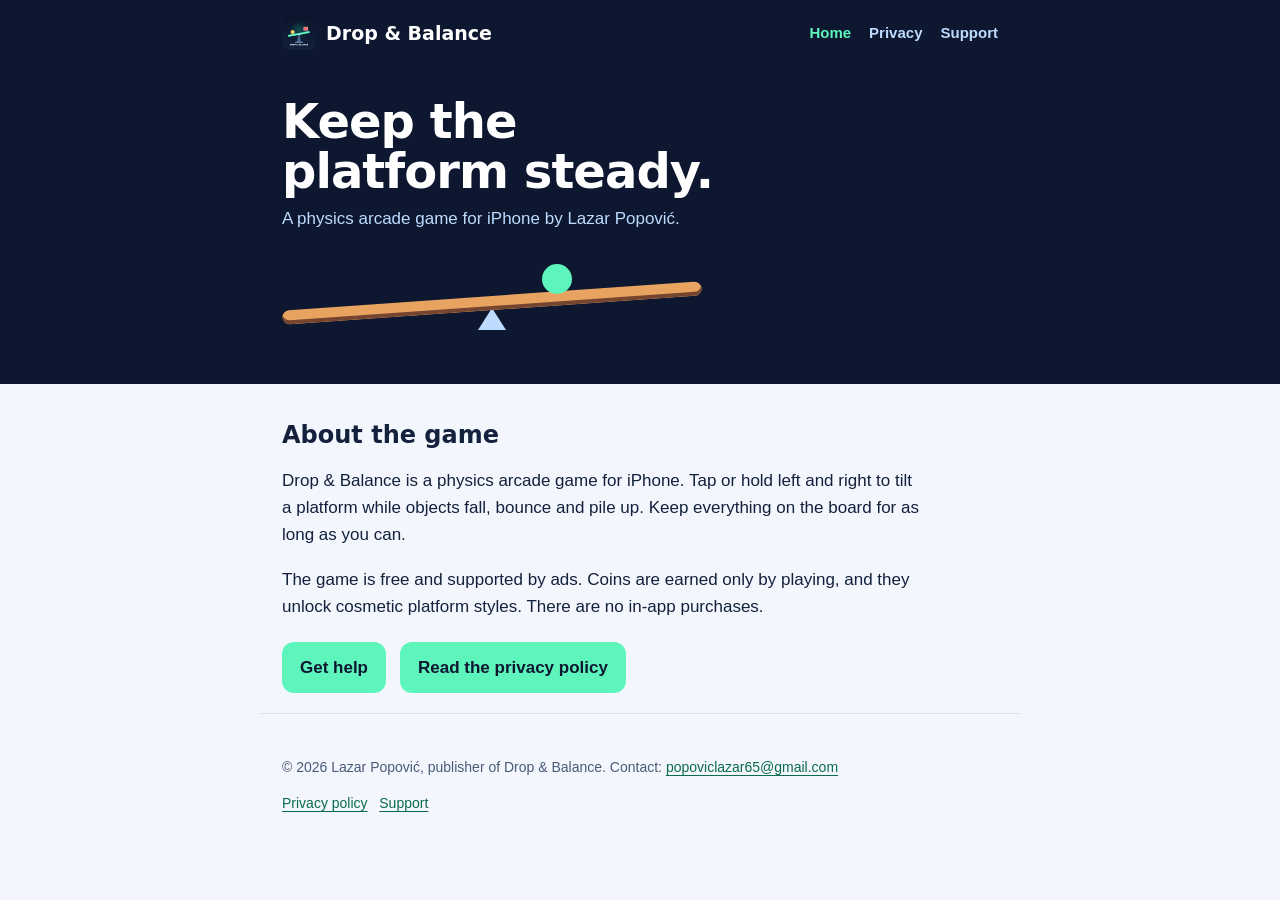
==== index.html @ 0477839e "Add files via upload" ====
<!DOCTYPE html>
<html lang="en">
<head>
<meta charset="utf-8">
<meta name="viewport" content="width=device-width, initial-scale=1, viewport-fit=cover">
<title>Drop & Balance – physics arcade game for iPhone</title>
<meta name="description" content="Drop & Balance is a free physics arcade game for iPhone. Keep the platform steady as objects fall.">
<link rel="icon" href="app-icon.png">
<link rel="apple-touch-icon" href="app-icon.png">
<link rel="stylesheet" href="style.css">
</head>
<body>
<header class="top">
  <div class="bar">
    <a class="brand" href=""><img src="app-icon.png" alt="">Drop &amp; Balance</a>
    <nav aria-label="Main"><a href="" aria-current="page">Home</a><a href="privacy/">Privacy</a><a href="support/">Support</a></nav>
  </div>
  <div class="hero">
    <h1>Keep the platform steady.</h1>
    <p>A physics arcade game for iPhone by Lazar Popović.</p>
    <div class="seesaw" aria-hidden="true"><div class="pivot"></div><div class="plank"></div><div class="ball"></div></div>
  </div>
</header>
<main>
<h2>About the game</h2>
<p>Drop &amp; Balance is a physics arcade game for iPhone. Tap or hold left and right to tilt a platform while objects fall, bounce and pile up. Keep everything on the board for as long as you can.</p>
<p>The game is free and supported by ads. Coins are earned only by playing, and they unlock cosmetic platform styles. There are no in-app purchases.</p>
<ul class="links">
  <li><a href="support/">Get help</a></li>
  <li><a href="privacy/">Read the privacy policy</a></li>
</ul>
</main>
<footer>
  <p>© 2026 Lazar Popović, publisher of Drop &amp; Balance. Contact: <a href="mailto:popoviclazar65@gmail.com">popoviclazar65@gmail.com</a></p>
  <p><a href="privacy/">Privacy policy</a> &nbsp; <a href="support/">Support</a></p>
</footer>
</body>
</html>
---- style.css ----
:root{
  --night:#0d1730; --deep:#142347; --mint:#5ef5bd; --ice:#bddbff; --wood:#e8a361; --edge:#76452f;
  --bg:#f3f7fd; --surface:#ffffff; --text:#14213d; --muted:#4a5a78; --line:#d6e0ef; --link:#0b6b4d;
  color-scheme:light dark;
}
@media (prefers-color-scheme:dark){
  :root{--bg:#0a1226; --surface:#111d3a; --text:#e9f0fb; --muted:#a9b9d3; --line:#22345c; --link:#5ef5bd;}
}
*{box-sizing:border-box}
html{-webkit-text-size-adjust:100%}
body{margin:0;background:var(--bg);color:var(--text);
  font:17px/1.6 -apple-system,BlinkMacSystemFont,"Segoe UI",Roboto,"Helvetica Neue",Arial,sans-serif}
a{color:var(--link);text-underline-offset:3px}
a:focus-visible{outline:3px solid var(--mint);outline-offset:2px;border-radius:3px}
.top{background:var(--night);color:#fff;padding:env(safe-area-inset-top,0) 0 0}
.bar{max-width:760px;margin:0 auto;padding:16px 22px;display:flex;align-items:center;gap:12px;flex-wrap:wrap}
.brand{display:flex;align-items:center;gap:10px;color:#fff;text-decoration:none;font-weight:800;
  font-family:ui-rounded,"SF Pro Rounded",-apple-system,system-ui,sans-serif;font-size:19px}
.brand img{width:34px;height:34px;border-radius:8px}
nav{margin-left:auto;display:flex;gap:18px}
nav a{color:var(--ice);text-decoration:none;font-weight:600;font-size:15px}
nav a[aria-current=page]{color:var(--mint)}
.hero{max-width:760px;margin:0 auto;padding:30px 22px 52px;position:relative;overflow:hidden}
.hero h1{margin:0 0 8px;font-family:ui-rounded,"SF Pro Rounded",-apple-system,system-ui,sans-serif;
  font-weight:900;font-size:clamp(32px,7vw,48px);line-height:1.05;letter-spacing:-.02em;color:#fff;max-width:14ch}
.hero p{margin:0;color:var(--ice);max-width:46ch}
/* The one memorable element: a tilted plank with a ball, like the game itself. */
.seesaw{position:relative;height:70px;margin-top:30px;max-width:420px}
.plank{position:absolute;left:0;right:0;top:34px;height:14px;border-radius:7px;background:var(--wood);
  box-shadow:inset 0 -4px 0 var(--edge);transform:rotate(-4deg);transform-origin:50% 50%}
.ball{position:absolute;top:2px;left:62%;width:30px;height:30px;border-radius:50%;background:var(--mint)}
.pivot{position:absolute;left:calc(50% - 14px);top:46px;width:0;height:0;border-left:14px solid transparent;
  border-right:14px solid transparent;border-bottom:22px solid var(--ice)}
@media (prefers-reduced-motion:no-preference){
  .plank{animation:tilt 5s ease-in-out infinite alternate}
  .ball{animation:roll 5s ease-in-out infinite alternate}
  @keyframes tilt{from{transform:rotate(-4deg)}to{transform:rotate(4deg)}}
  @keyframes roll{from{left:62%;top:2px}to{left:30%;top:2px}}
}
main{max-width:760px;margin:0 auto;padding:36px 22px 20px}
main h2{font-family:ui-rounded,"SF Pro Rounded",-apple-system,system-ui,sans-serif;font-size:24px;
  line-height:1.25;margin:40px 0 10px}
main h2:first-child{margin-top:0}
main h3{font-size:18px;margin:24px 0 4px}
main p,main li{max-width:68ch}
.meta{color:var(--muted);font-size:15px}
.contact{background:var(--surface);border:1px solid var(--line);border-left:6px solid var(--wood);
  border-radius:10px;padding:18px 20px;margin:8px 0 28px}
.contact strong{display:block;font-size:19px}
.table-wrap{overflow-x:auto;margin:12px 0}
table{border-collapse:collapse;width:100%;font-size:15px;background:var(--surface)}
th,td{text-align:left;vertical-align:top;padding:10px 12px;border:1px solid var(--line)}
th{background:var(--deep);color:#fff;font-weight:700}
details{border-bottom:1px solid var(--line);padding:14px 0}
summary{cursor:pointer;font-weight:700;font-size:18px}
details p{margin:8px 0 0}
footer{max-width:760px;margin:0 auto;padding:28px 22px calc(36px + env(safe-area-inset-bottom,0));
  color:var(--muted);font-size:14px;border-top:1px solid var(--line)}
.links{display:flex;gap:14px;flex-wrap:wrap;margin:22px 0 0;padding:0;list-style:none}
.links a{display:inline-block;padding:12px 18px;border-radius:12px;background:var(--mint);color:var(--night);
  font-weight:800;text-decoration:none}
@media (max-width:480px){table{font-size:14px}th,td{padding:8px}}
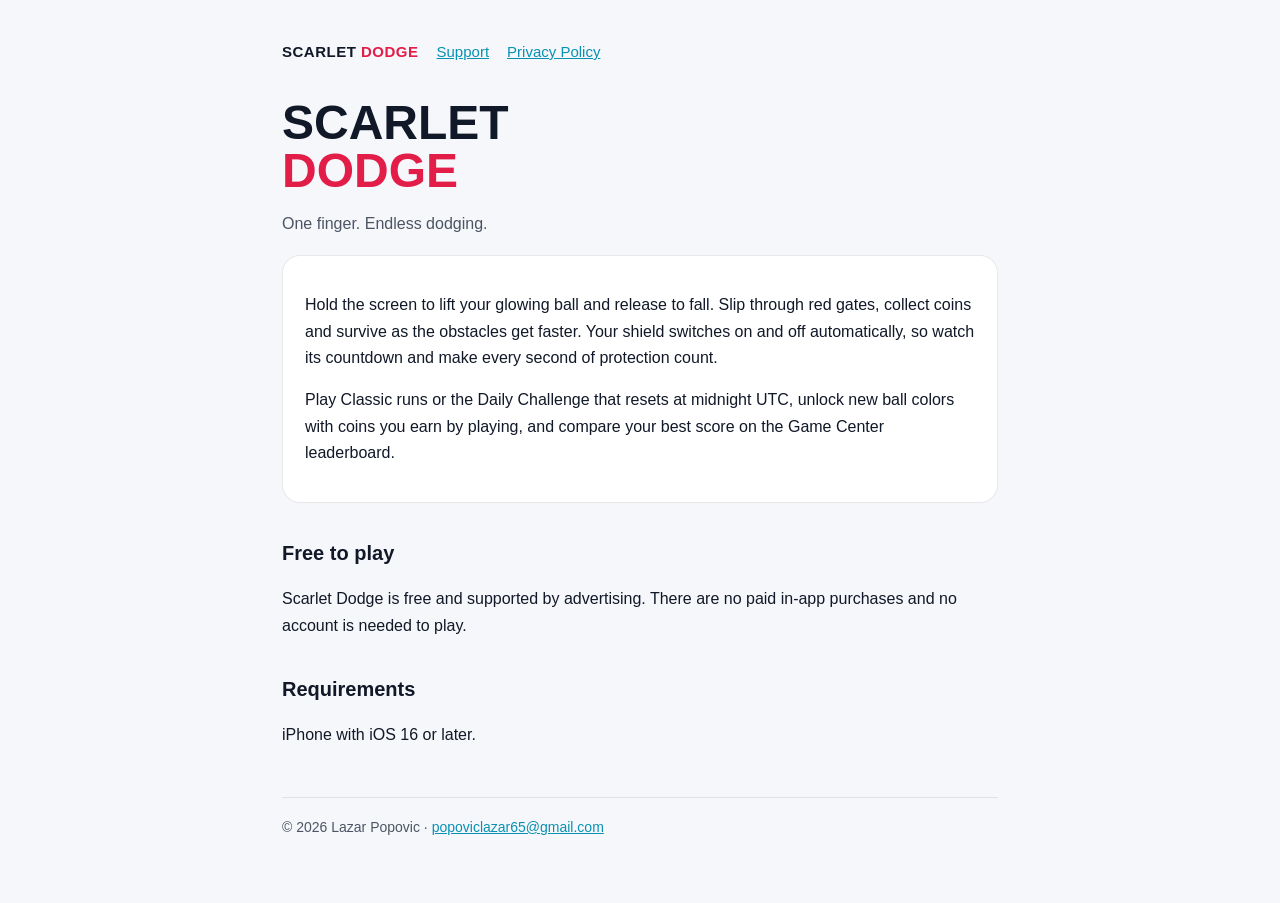
==== commit 05838f65: "Add files via upload" ====
--- a/index.html
+++ b/index.html
@@ -2,37 +2,25 @@
 <html lang="en">
 <head>
 <meta charset="utf-8">
-<meta name="viewport" content="width=device-width, initial-scale=1, viewport-fit=cover">
-<title>Drop & Balance – physics arcade game for iPhone</title>
-<meta name="description" content="Drop & Balance is a free physics arcade game for iPhone. Keep the platform steady as objects fall.">
-<link rel="icon" href="app-icon.png">
-<link rel="apple-touch-icon" href="app-icon.png">
+<meta name="viewport" content="width=device-width, initial-scale=1">
+<title>Scarlet Dodge — One-finger arcade game for iPhone</title>
+<meta name="description" content="Scarlet Dodge is a free one-finger arcade game for iPhone. Hold to rise, release to fall, and dodge red gates.">
 <link rel="stylesheet" href="style.css">
 </head>
 <body>
-<header class="top">
-  <div class="bar">
-    <a class="brand" href=""><img src="app-icon.png" alt="">Drop &amp; Balance</a>
-    <nav aria-label="Main"><a href="" aria-current="page">Home</a><a href="privacy/">Privacy</a><a href="support/">Support</a></nav>
-  </div>
-  <div class="hero">
-    <h1>Keep the platform steady.</h1>
-    <p>A physics arcade game for iPhone by Lazar Popović.</p>
-    <div class="seesaw" aria-hidden="true"><div class="pivot"></div><div class="plank"></div><div class="ball"></div></div>
-  </div>
-</header>
 <main>
-<h2>About the game</h2>
-<p>Drop &amp; Balance is a physics arcade game for iPhone. Tap or hold left and right to tilt a platform while objects fall, bounce and pile up. Keep everything on the board for as long as you can.</p>
-<p>The game is free and supported by ads. Coins are earned only by playing, and they unlock cosmetic platform styles. There are no in-app purchases.</p>
-<ul class="links">
-  <li><a href="support/">Get help</a></li>
-  <li><a href="privacy/">Read the privacy policy</a></li>
-</ul>
+<nav><a class="brand" href="./">SCARLET <span>DODGE</span></a><a href="support.html">Support</a><a href="privacy.html">Privacy Policy</a></nav>
+<p class="hero">SCARLET<br><span>DODGE</span></p>
+<p class="muted">One finger. Endless dodging.</p>
+<div class="card">
+<p>Hold the screen to lift your glowing ball and release to fall. Slip through red gates, collect coins and survive as the obstacles get faster. Your shield switches on and off automatically, so watch its countdown and make every second of protection count.</p>
+<p>Play Classic runs or the Daily Challenge that resets at midnight UTC, unlock new ball colors with coins you earn by playing, and compare your best score on the Game Center leaderboard.</p>
+</div>
+<h2>Free to play</h2>
+<p>Scarlet Dodge is free and supported by advertising. There are no paid in-app purchases and no account is needed to play.</p>
+<h2>Requirements</h2>
+<p>iPhone with iOS 16 or later.</p>
+<footer>© 2026 Lazar Popovic · <a href="mailto:popoviclazar65@gmail.com">popoviclazar65@gmail.com</a></footer>
 </main>
-<footer>
-  <p>© 2026 Lazar Popović, publisher of Drop &amp; Balance. Contact: <a href="mailto:popoviclazar65@gmail.com">popoviclazar65@gmail.com</a></p>
-  <p><a href="privacy/">Privacy policy</a> &nbsp; <a href="support/">Support</a></p>
-</footer>
 </body>
 </html>
--- a/style.css
+++ b/style.css
@@ -1,62 +1,16 @@
-:root{
-  --night:#0d1730; --deep:#142347; --mint:#5ef5bd; --ice:#bddbff; --wood:#e8a361; --edge:#76452f;
-  --bg:#f3f7fd; --surface:#ffffff; --text:#14213d; --muted:#4a5a78; --line:#d6e0ef; --link:#0b6b4d;
-  color-scheme:light dark;
-}
-@media (prefers-color-scheme:dark){
-  :root{--bg:#0a1226; --surface:#111d3a; --text:#e9f0fb; --muted:#a9b9d3; --line:#22345c; --link:#5ef5bd;}
-}
+:root{--bg:#090e1a;--card:#111827;--text:#e8edf5;--muted:#9aa4b5;--red:#ff3359;--cyan:#22d3ee;--line:rgba(255,255,255,.09);color-scheme:dark}
+@media (prefers-color-scheme: light){:root{--bg:#f6f7fb;--card:#fff;--text:#111827;--muted:#4b5563;--red:#e11d48;--cyan:#0891b2;--line:rgba(0,0,0,.09);color-scheme:light}}
 *{box-sizing:border-box}
-html{-webkit-text-size-adjust:100%}
-body{margin:0;background:var(--bg);color:var(--text);
-  font:17px/1.6 -apple-system,BlinkMacSystemFont,"Segoe UI",Roboto,"Helvetica Neue",Arial,sans-serif}
-a{color:var(--link);text-underline-offset:3px}
-a:focus-visible{outline:3px solid var(--mint);outline-offset:2px;border-radius:3px}
-.top{background:var(--night);color:#fff;padding:env(safe-area-inset-top,0) 0 0}
-.bar{max-width:760px;margin:0 auto;padding:16px 22px;display:flex;align-items:center;gap:12px;flex-wrap:wrap}
-.brand{display:flex;align-items:center;gap:10px;color:#fff;text-decoration:none;font-weight:800;
-  font-family:ui-rounded,"SF Pro Rounded",-apple-system,system-ui,sans-serif;font-size:19px}
-.brand img{width:34px;height:34px;border-radius:8px}
-nav{margin-left:auto;display:flex;gap:18px}
-nav a{color:var(--ice);text-decoration:none;font-weight:600;font-size:15px}
-nav a[aria-current=page]{color:var(--mint)}
-.hero{max-width:760px;margin:0 auto;padding:30px 22px 52px;position:relative;overflow:hidden}
-.hero h1{margin:0 0 8px;font-family:ui-rounded,"SF Pro Rounded",-apple-system,system-ui,sans-serif;
-  font-weight:900;font-size:clamp(32px,7vw,48px);line-height:1.05;letter-spacing:-.02em;color:#fff;max-width:14ch}
-.hero p{margin:0;color:var(--ice);max-width:46ch}
-/* The one memorable element: a tilted plank with a ball, like the game itself. */
-.seesaw{position:relative;height:70px;margin-top:30px;max-width:420px}
-.plank{position:absolute;left:0;right:0;top:34px;height:14px;border-radius:7px;background:var(--wood);
-  box-shadow:inset 0 -4px 0 var(--edge);transform:rotate(-4deg);transform-origin:50% 50%}
-.ball{position:absolute;top:2px;left:62%;width:30px;height:30px;border-radius:50%;background:var(--mint)}
-.pivot{position:absolute;left:calc(50% - 14px);top:46px;width:0;height:0;border-left:14px solid transparent;
-  border-right:14px solid transparent;border-bottom:22px solid var(--ice)}
-@media (prefers-reduced-motion:no-preference){
-  .plank{animation:tilt 5s ease-in-out infinite alternate}
-  .ball{animation:roll 5s ease-in-out infinite alternate}
-  @keyframes tilt{from{transform:rotate(-4deg)}to{transform:rotate(4deg)}}
-  @keyframes roll{from{left:62%;top:2px}to{left:30%;top:2px}}
-}
-main{max-width:760px;margin:0 auto;padding:36px 22px 20px}
-main h2{font-family:ui-rounded,"SF Pro Rounded",-apple-system,system-ui,sans-serif;font-size:24px;
-  line-height:1.25;margin:40px 0 10px}
-main h2:first-child{margin-top:0}
-main h3{font-size:18px;margin:24px 0 4px}
-main p,main li{max-width:68ch}
-.meta{color:var(--muted);font-size:15px}
-.contact{background:var(--surface);border:1px solid var(--line);border-left:6px solid var(--wood);
-  border-radius:10px;padding:18px 20px;margin:8px 0 28px}
-.contact strong{display:block;font-size:19px}
-.table-wrap{overflow-x:auto;margin:12px 0}
-table{border-collapse:collapse;width:100%;font-size:15px;background:var(--surface)}
-th,td{text-align:left;vertical-align:top;padding:10px 12px;border:1px solid var(--line)}
-th{background:var(--deep);color:#fff;font-weight:700}
-details{border-bottom:1px solid var(--line);padding:14px 0}
-summary{cursor:pointer;font-weight:700;font-size:18px}
-details p{margin:8px 0 0}
-footer{max-width:760px;margin:0 auto;padding:28px 22px calc(36px + env(safe-area-inset-bottom,0));
-  color:var(--muted);font-size:14px;border-top:1px solid var(--line)}
-.links{display:flex;gap:14px;flex-wrap:wrap;margin:22px 0 0;padding:0;list-style:none}
-.links a{display:inline-block;padding:12px 18px;border-radius:12px;background:var(--mint);color:var(--night);
-  font-weight:800;text-decoration:none}
-@media (max-width:480px){table{font-size:14px}th,td{padding:8px}}
+body{margin:0;background:var(--bg);color:var(--text);font:16px/1.65 -apple-system,BlinkMacSystemFont,"Segoe UI",Roboto,Helvetica,Arial,sans-serif}
+main{max-width:760px;margin:0 auto;padding:40px 22px 64px}
+nav{display:flex;gap:18px;flex-wrap:wrap;margin-bottom:34px;font-size:15px}
+a{color:var(--cyan)}
+.brand{font-weight:900;letter-spacing:.5px;text-decoration:none;color:var(--text)}
+.brand span{color:var(--red)}
+h1{font-size:2.1rem;line-height:1.2;margin:0 0 6px}
+h2{font-size:1.25rem;margin:34px 0 8px}
+.muted{color:var(--muted)}
+.card{background:var(--card);border:1px solid var(--line);border-radius:18px;padding:20px 22px;margin:18px 0}
+.hero{font-size:3rem;font-weight:900;line-height:1;margin:0}
+.hero span{color:var(--red)}
+footer{margin-top:48px;padding-top:18px;border-top:1px solid var(--line);color:var(--muted);font-size:14px}
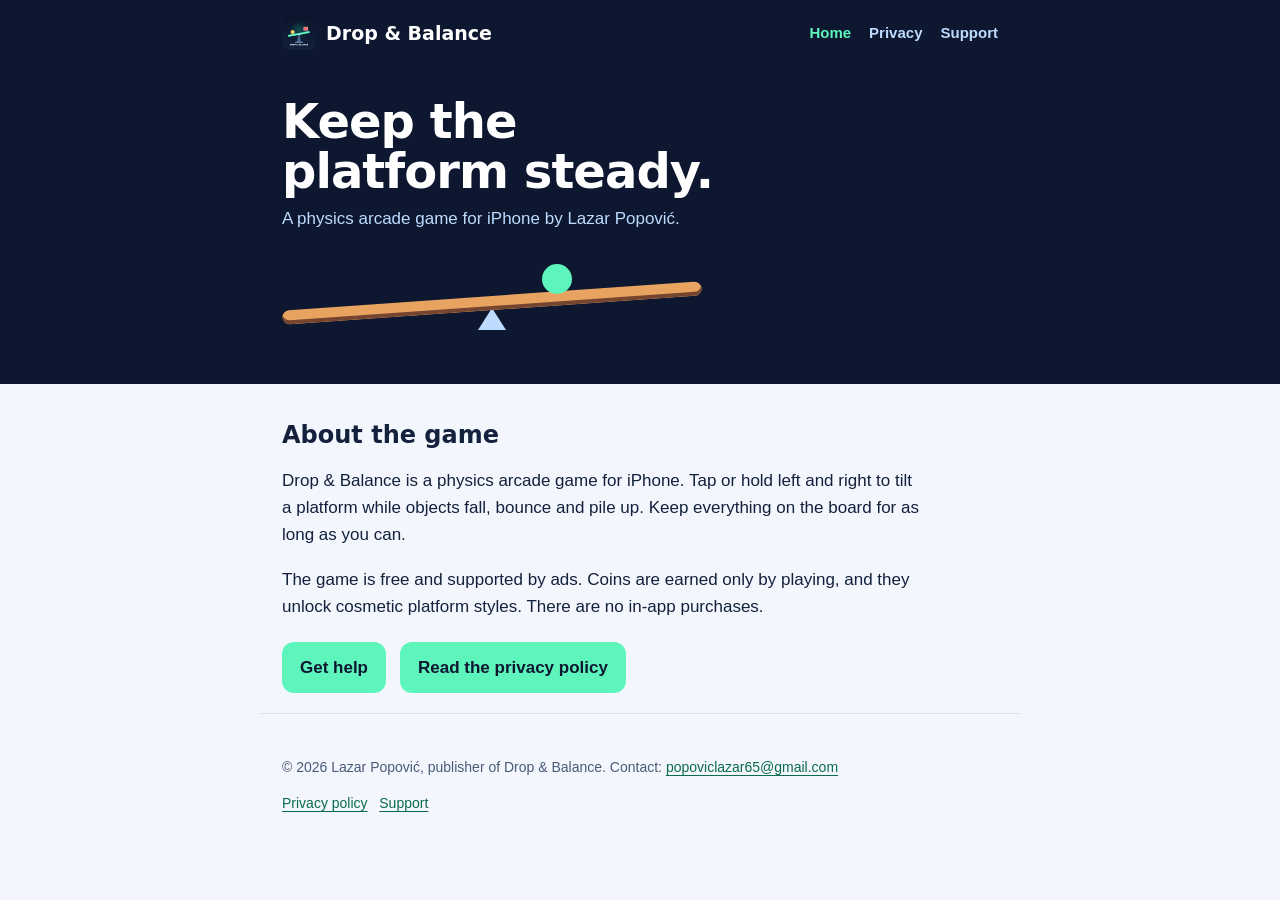
==== commit 5b9c802f: "Add files via upload" ====
--- a/index.html
+++ b/index.html
@@ -2,25 +2,37 @@
 <html lang="en">
 <head>
 <meta charset="utf-8">
-<meta name="viewport" content="width=device-width, initial-scale=1">
-<title>Scarlet Dodge — One-finger arcade game for iPhone</title>
-<meta name="description" content="Scarlet Dodge is a free one-finger arcade game for iPhone. Hold to rise, release to fall, and dodge red gates.">
+<meta name="viewport" content="width=device-width, initial-scale=1, viewport-fit=cover">
+<title>Drop & Balance – physics arcade game for iPhone</title>
+<meta name="description" content="Drop & Balance is a free physics arcade game for iPhone. Keep the platform steady as objects fall.">
+<link rel="icon" href="app-icon.png">
+<link rel="apple-touch-icon" href="app-icon.png">
 <link rel="stylesheet" href="style.css">
 </head>
 <body>
+<header class="top">
+  <div class="bar">
+    <a class="brand" href="index.html"><img src="app-icon.png" alt="">Drop &amp; Balance</a>
+    <nav aria-label="Main"><a href="index.html" aria-current="page">Home</a><a href="privacy.html">Privacy</a><a href="support.html">Support</a></nav>
+  </div>
+  <div class="hero">
+    <h1>Keep the platform steady.</h1>
+    <p>A physics arcade game for iPhone by Lazar Popović.</p>
+    <div class="seesaw" aria-hidden="true"><div class="pivot"></div><div class="plank"></div><div class="ball"></div></div>
+  </div>
+</header>
 <main>
-<nav><a class="brand" href="./">SCARLET <span>DODGE</span></a><a href="support.html">Support</a><a href="privacy.html">Privacy Policy</a></nav>
-<p class="hero">SCARLET<br><span>DODGE</span></p>
-<p class="muted">One finger. Endless dodging.</p>
-<div class="card">
-<p>Hold the screen to lift your glowing ball and release to fall. Slip through red gates, collect coins and survive as the obstacles get faster. Your shield switches on and off automatically, so watch its countdown and make every second of protection count.</p>
-<p>Play Classic runs or the Daily Challenge that resets at midnight UTC, unlock new ball colors with coins you earn by playing, and compare your best score on the Game Center leaderboard.</p>
-</div>
-<h2>Free to play</h2>
-<p>Scarlet Dodge is free and supported by advertising. There are no paid in-app purchases and no account is needed to play.</p>
-<h2>Requirements</h2>
-<p>iPhone with iOS 16 or later.</p>
-<footer>© 2026 Lazar Popovic · <a href="mailto:popoviclazar65@gmail.com">popoviclazar65@gmail.com</a></footer>
+<h2>About the game</h2>
+<p>Drop &amp; Balance is a physics arcade game for iPhone. Tap or hold left and right to tilt a platform while objects fall, bounce and pile up. Keep everything on the board for as long as you can.</p>
+<p>The game is free and supported by ads. Coins are earned only by playing, and they unlock cosmetic platform styles. There are no in-app purchases.</p>
+<ul class="links">
+  <li><a href="support.html">Get help</a></li>
+  <li><a href="privacy.html">Read the privacy policy</a></li>
+</ul>
 </main>
+<footer>
+  <p>© 2026 Lazar Popović, publisher of Drop &amp; Balance. Contact: <a href="mailto:popoviclazar65@gmail.com">popoviclazar65@gmail.com</a></p>
+  <p><a href="privacy.html">Privacy policy</a> &nbsp; <a href="support.html">Support</a></p>
+</footer>
 </body>
 </html>
--- a/style.css
+++ b/style.css
@@ -1,16 +1,62 @@
-:root{--bg:#090e1a;--card:#111827;--text:#e8edf5;--muted:#9aa4b5;--red:#ff3359;--cyan:#22d3ee;--line:rgba(255,255,255,.09);color-scheme:dark}
-@media (prefers-color-scheme: light){:root{--bg:#f6f7fb;--card:#fff;--text:#111827;--muted:#4b5563;--red:#e11d48;--cyan:#0891b2;--line:rgba(0,0,0,.09);color-scheme:light}}
+:root{
+  --night:#0d1730; --deep:#142347; --mint:#5ef5bd; --ice:#bddbff; --wood:#e8a361; --edge:#76452f;
+  --bg:#f3f7fd; --surface:#ffffff; --text:#14213d; --muted:#4a5a78; --line:#d6e0ef; --link:#0b6b4d;
+  color-scheme:light dark;
+}
+@media (prefers-color-scheme:dark){
+  :root{--bg:#0a1226; --surface:#111d3a; --text:#e9f0fb; --muted:#a9b9d3; --line:#22345c; --link:#5ef5bd;}
+}
 *{box-sizing:border-box}
-body{margin:0;background:var(--bg);color:var(--text);font:16px/1.65 -apple-system,BlinkMacSystemFont,"Segoe UI",Roboto,Helvetica,Arial,sans-serif}
-main{max-width:760px;margin:0 auto;padding:40px 22px 64px}
-nav{display:flex;gap:18px;flex-wrap:wrap;margin-bottom:34px;font-size:15px}
-a{color:var(--cyan)}
-.brand{font-weight:900;letter-spacing:.5px;text-decoration:none;color:var(--text)}
-.brand span{color:var(--red)}
-h1{font-size:2.1rem;line-height:1.2;margin:0 0 6px}
-h2{font-size:1.25rem;margin:34px 0 8px}
-.muted{color:var(--muted)}
-.card{background:var(--card);border:1px solid var(--line);border-radius:18px;padding:20px 22px;margin:18px 0}
-.hero{font-size:3rem;font-weight:900;line-height:1;margin:0}
-.hero span{color:var(--red)}
-footer{margin-top:48px;padding-top:18px;border-top:1px solid var(--line);color:var(--muted);font-size:14px}
+html{-webkit-text-size-adjust:100%}
+body{margin:0;background:var(--bg);color:var(--text);
+  font:17px/1.6 -apple-system,BlinkMacSystemFont,"Segoe UI",Roboto,"Helvetica Neue",Arial,sans-serif}
+a{color:var(--link);text-underline-offset:3px}
+a:focus-visible{outline:3px solid var(--mint);outline-offset:2px;border-radius:3px}
+.top{background:var(--night);color:#fff;padding:env(safe-area-inset-top,0) 0 0}
+.bar{max-width:760px;margin:0 auto;padding:16px 22px;display:flex;align-items:center;gap:12px;flex-wrap:wrap}
+.brand{display:flex;align-items:center;gap:10px;color:#fff;text-decoration:none;font-weight:800;
+  font-family:ui-rounded,"SF Pro Rounded",-apple-system,system-ui,sans-serif;font-size:19px}
+.brand img{width:34px;height:34px;border-radius:8px}
+nav{margin-left:auto;display:flex;gap:18px}
+nav a{color:var(--ice);text-decoration:none;font-weight:600;font-size:15px}
+nav a[aria-current=page]{color:var(--mint)}
+.hero{max-width:760px;margin:0 auto;padding:30px 22px 52px;position:relative;overflow:hidden}
+.hero h1{margin:0 0 8px;font-family:ui-rounded,"SF Pro Rounded",-apple-system,system-ui,sans-serif;
+  font-weight:900;font-size:clamp(32px,7vw,48px);line-height:1.05;letter-spacing:-.02em;color:#fff;max-width:14ch}
+.hero p{margin:0;color:var(--ice);max-width:46ch}
+/* The one memorable element: a tilted plank with a ball, like the game itself. */
+.seesaw{position:relative;height:70px;margin-top:30px;max-width:420px}
+.plank{position:absolute;left:0;right:0;top:34px;height:14px;border-radius:7px;background:var(--wood);
+  box-shadow:inset 0 -4px 0 var(--edge);transform:rotate(-4deg);transform-origin:50% 50%}
+.ball{position:absolute;top:2px;left:62%;width:30px;height:30px;border-radius:50%;background:var(--mint)}
+.pivot{position:absolute;left:calc(50% - 14px);top:46px;width:0;height:0;border-left:14px solid transparent;
+  border-right:14px solid transparent;border-bottom:22px solid var(--ice)}
+@media (prefers-reduced-motion:no-preference){
+  .plank{animation:tilt 5s ease-in-out infinite alternate}
+  .ball{animation:roll 5s ease-in-out infinite alternate}
+  @keyframes tilt{from{transform:rotate(-4deg)}to{transform:rotate(4deg)}}
+  @keyframes roll{from{left:62%;top:2px}to{left:30%;top:2px}}
+}
+main{max-width:760px;margin:0 auto;padding:36px 22px 20px}
+main h2{font-family:ui-rounded,"SF Pro Rounded",-apple-system,system-ui,sans-serif;font-size:24px;
+  line-height:1.25;margin:40px 0 10px}
+main h2:first-child{margin-top:0}
+main h3{font-size:18px;margin:24px 0 4px}
+main p,main li{max-width:68ch}
+.meta{color:var(--muted);font-size:15px}
+.contact{background:var(--surface);border:1px solid var(--line);border-left:6px solid var(--wood);
+  border-radius:10px;padding:18px 20px;margin:8px 0 28px}
+.contact strong{display:block;font-size:19px}
+.table-wrap{overflow-x:auto;margin:12px 0}
+table{border-collapse:collapse;width:100%;font-size:15px;background:var(--surface)}
+th,td{text-align:left;vertical-align:top;padding:10px 12px;border:1px solid var(--line)}
+th{background:var(--deep);color:#fff;font-weight:700}
+details{border-bottom:1px solid var(--line);padding:14px 0}
+summary{cursor:pointer;font-weight:700;font-size:18px}
+details p{margin:8px 0 0}
+footer{max-width:760px;margin:0 auto;padding:28px 22px calc(36px + env(safe-area-inset-bottom,0));
+  color:var(--muted);font-size:14px;border-top:1px solid var(--line)}
+.links{display:flex;gap:14px;flex-wrap:wrap;margin:22px 0 0;padding:0;list-style:none}
+.links a{display:inline-block;padding:12px 18px;border-radius:12px;background:var(--mint);color:var(--night);
+  font-weight:800;text-decoration:none}
+@media (max-width:480px){table{font-size:14px}th,td{padding:8px}}
